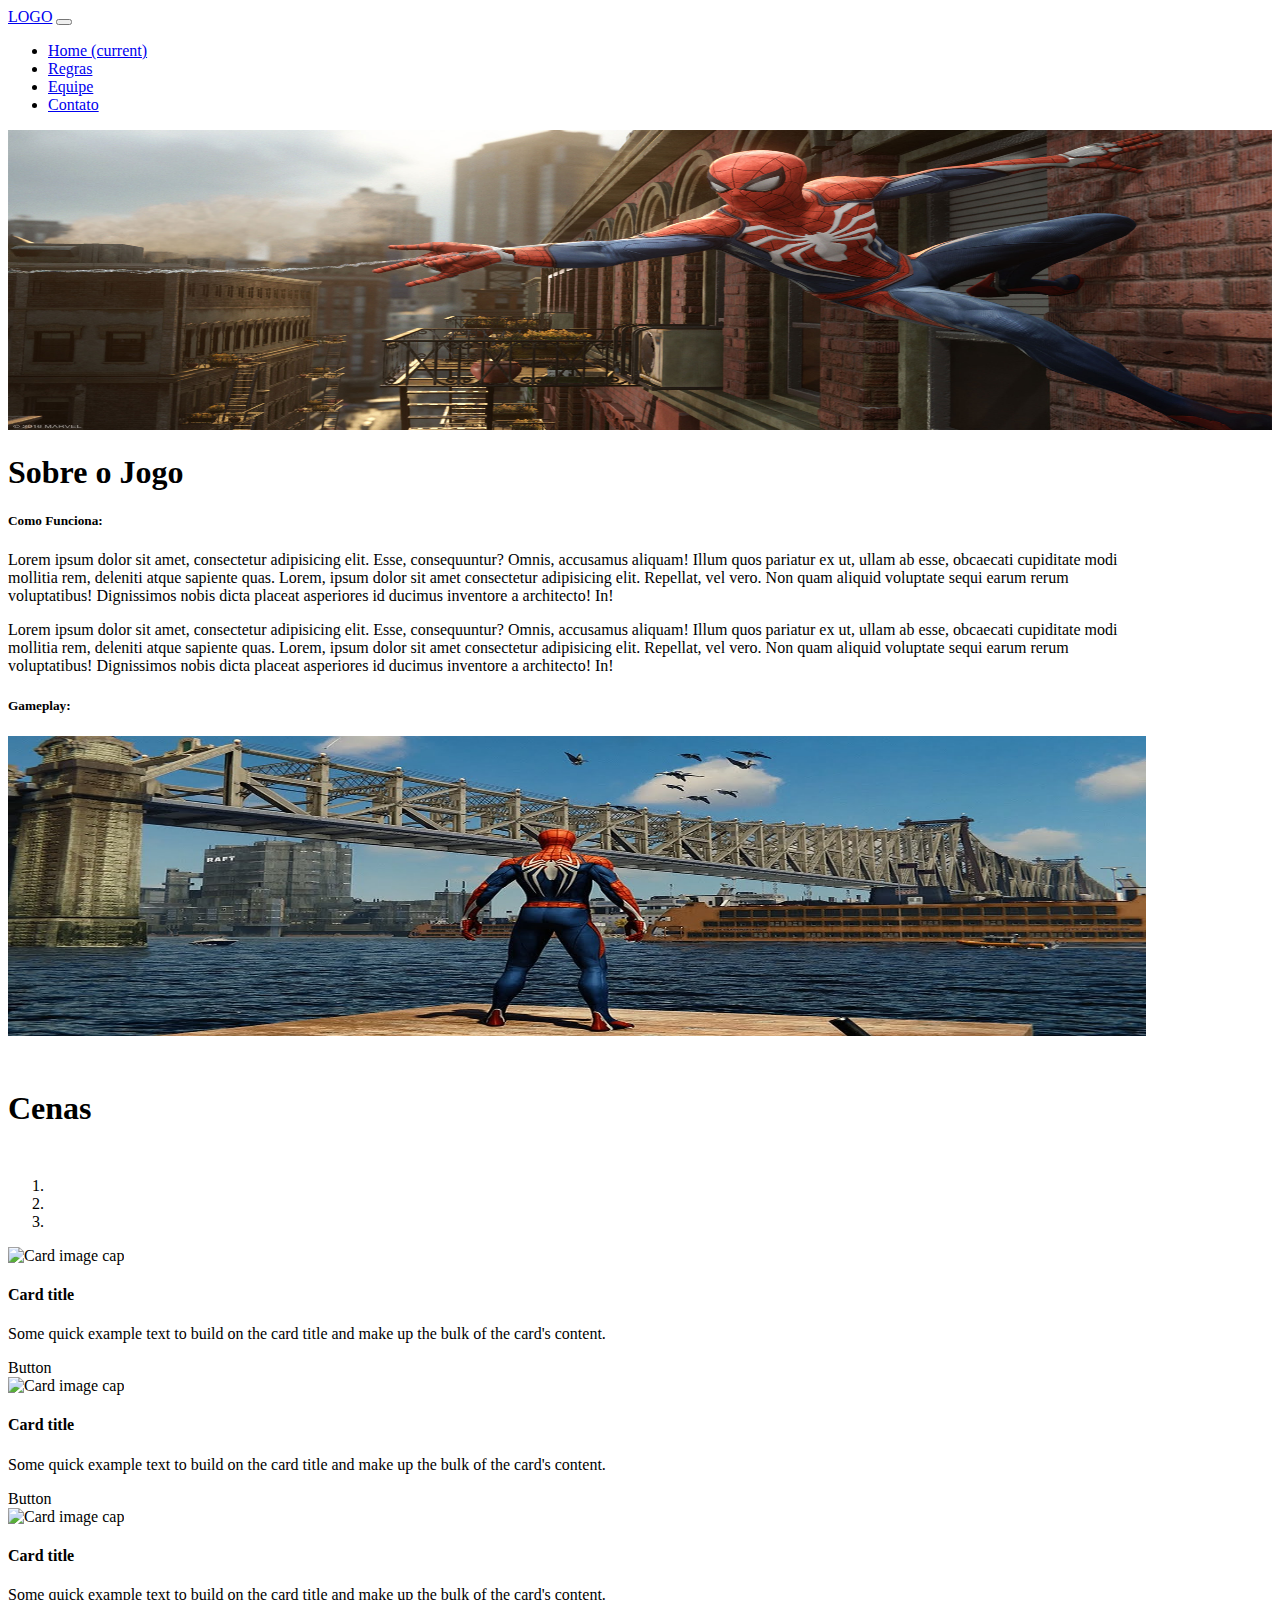
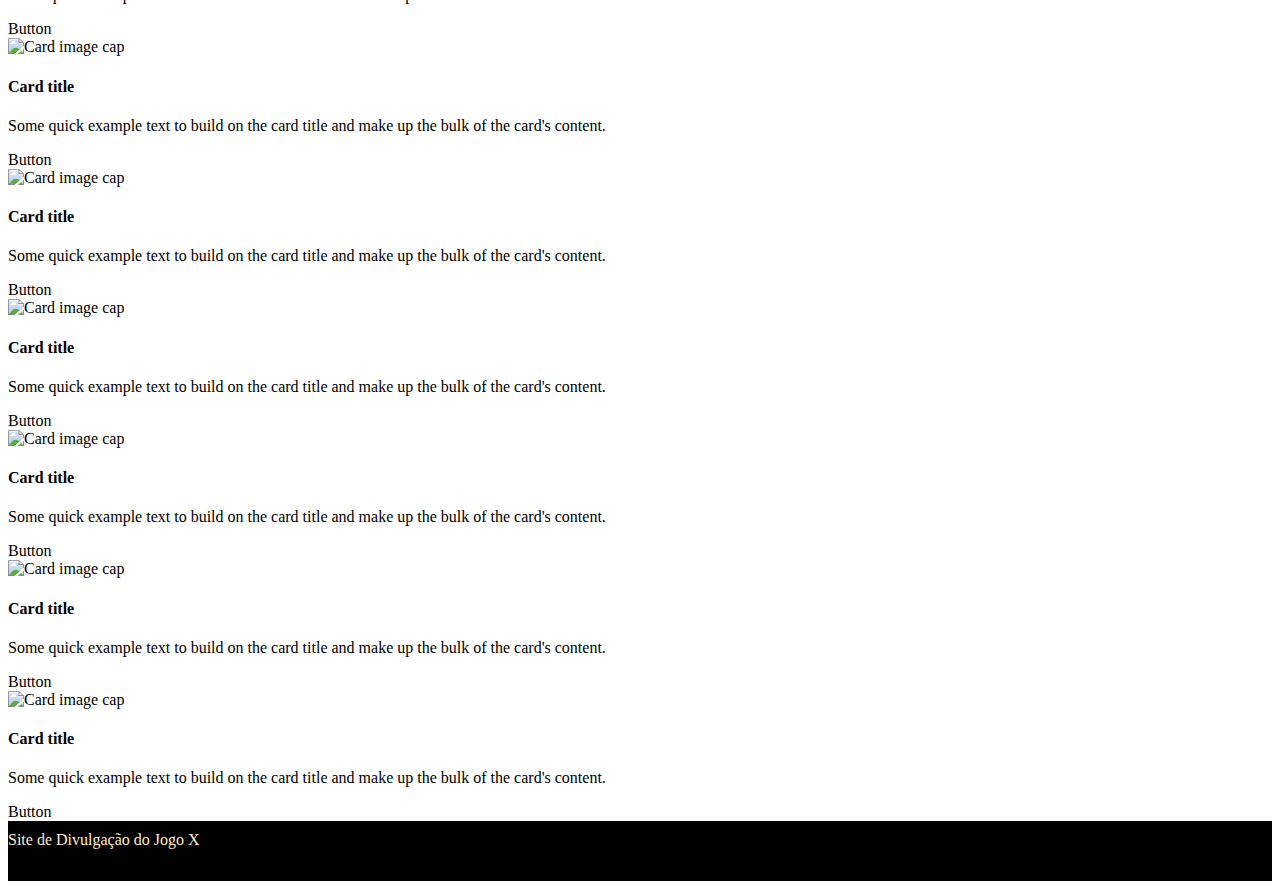
==== index.html @ 488dd3f8 "Add files via upload" ====
<!doctype html>
<html lang="en">
  <head>
    <!-- Required meta tags -->
    <meta charset="utf-8">
    <meta name="viewport" content="width=device-width, initial-scale=1, shrink-to-fit=no">

    <!-- Bootstrap CSS -->
    <link rel="stylesheet" href="https://cdn.jsdelivr.net/npm/bootstrap@4.5.3/dist/css/bootstrap.min.css" integrity="sha384-TX8t27EcRE3e/ihU7zmQxVncDAy5uIKz4rEkgIXeMed4M0jlfIDPvg6uqKI2xXr2" crossorigin="anonymous">
    
    <link rel="stylesheet" href="css/estilo.css">
    <title>Home</title>

  </head>
  <body>

<!-- Navigation Bar-->
<!-- Início -->
    <nav class="navbar navbar-expand-lg navbar-light bg-light d-print">
        <a class="navbar-brand" href="#">LOGO</a>
        <button class="navbar-toggler" type="button" data-toggle="collapse" data-target="#navbarSupportedContent" aria-controls="navbarSupportedContent" aria-expanded="false" aria-label="Toggle navigation">
          <span class="navbar-toggler-icon"></span>
        </button>
      
        <div class="collapse navbar-collapse" id="navbarSupportedContent">
          <ul class="navbar-nav ml-auto">
            <li class="nav-item">
              <a class="nav-link active" href="index.html">Home <span class="sr-only">(current)</span></a>
            </li>
            <li class="nav-item">
              <a class="nav-link" href="regras.html">Regras</a>
            </li>
            <li class="nav-item">
                <a class="nav-link" href="equipe.html">Equipe</a>
              </li>
              <li class="nav-item">
                <a class="nav-link" href="contato.html">Contato</a>
              </li>
          </ul>
        </div>
    </nav>
<!-- Fim -->

<!-- Criação do Banner -->
<!-- Início -->

      <section>
        <img src="img/banner.jpg" class="img-fluid banner mx-auto d-block" alt="Banner">
      </section>

<!-- Fim -->

<!-- Criação do About Me -->
<!-- Início -->

      <section class="navigation mx-auto">
        <h1 class="text-center titulo">Sobre o Jogo</h1>
        <div class="container">
            <div class="row">
              <div class="col-lg-6">
                <h5 class="text-center">Como Funciona:</h5>
                <p class="text-justify">Lorem ipsum dolor sit amet, consectetur adipisicing elit. 
                Esse, consequuntur? Omnis, accusamus aliquam! Illum quos 
                pariatur ex ut, ullam ab esse, obcaecati cupiditate modi mollitia 
                rem, deleniti atque sapiente quas. Lorem, ipsum dolor sit amet consectetur adipisicing 
                elit. Repellat, vel vero. Non quam aliquid voluptate sequi earum rerum voluptatibus! 
                Dignissimos nobis dicta placeat asperiores id ducimus inventore a architecto! In!</p>
                <p class="text-justify">Lorem ipsum dolor sit amet, consectetur adipisicing elit. 
                  Esse, consequuntur? Omnis, accusamus aliquam! Illum quos 
                  pariatur ex ut, ullam ab esse, obcaecati cupiditate modi mollitia 
                  rem, deleniti atque sapiente quas. Lorem, ipsum dolor sit amet consectetur adipisicing 
                  elit. Repellat, vel vero. Non quam aliquid voluptate sequi earum rerum voluptatibus! 
                  Dignissimos nobis dicta placeat asperiores id ducimus inventore a architecto! In!</p>
              </div>
              <div class="col-lg-6">
                <h5 class="text-center">Gameplay:</h5>
                <img class="img-fluid gameplay text-center" src="img/gamelay.jpg" alt="Gameplay">
              </div>
            </div>
          </div>
      </section>

<!-- Fim -->

<!-- Criação da Seção Cenas -->
<!-- Início -->

<div class="container my-4">
  <h1 style="margin-top: 50px; margin-bottom: 50px;" class="text-center">Cenas</h1>

  <!--Carousel Wrapper-->
  <div id="multi-item-example" class="carousel slide carousel-multi-item" data-ride="carousel">

    <!--Controls-->
    <div class="controls-top">
      <a class="btn-floating" href="#multi-item-example" data-slide="prev"><i class="fa fa-chevron-left"></i></a>
      <a class="btn-floating" href="#multi-item-example" data-slide="next"><i class="fa fa-chevron-right"></i></a>
    </div>
    <!--/.Controls-->

    <!--Indicators-->
    <ol class="carousel-indicators">
      <li data-target="#multi-item-example" data-slide-to="0" class="active"></li>
      <li data-target="#multi-item-example" data-slide-to="1"></li>
      <li data-target="#multi-item-example" data-slide-to="2"></li>
    </ol>
    <!--/.Indicators-->

    <!--Slides-->
    <div class="carousel-inner" role="listbox">

      <!--First slide-->
      <div class="carousel-item active" data-interval="3000">

        <div class="row">
          <div class="col-md-4">
            <div class="card mb-2">
              <img class="card-img-top" src="https://mdbootstrap.com/img/Photos/Horizontal/Nature/4-col/img%20(34).jpg"
                alt="Card image cap">
              <div class="card-body">
                <h4 class="card-title">Card title</h4>
                <p class="card-text">Some quick example text to build on the card title and make up the bulk of the
                  card's content.</p>
                <a class="btn btn-primary">Button</a>
              </div>
            </div>
          </div>

          <div class="col-md-4 clearfix d-none d-md-block">
            <div class="card mb-2">
              <img class="card-img-top" src="https://mdbootstrap.com/img/Photos/Horizontal/Nature/4-col/img%20(18).jpg"
                alt="Card image cap">
              <div class="card-body">
                <h4 class="card-title">Card title</h4>
                <p class="card-text">Some quick example text to build on the card title and make up the bulk of the
                  card's content.</p>
                <a class="btn btn-primary">Button</a>
              </div>
            </div>
          </div>

          <div class="col-md-4 clearfix d-none d-md-block">
            <div class="card mb-2">
              <img class="card-img-top" src="https://mdbootstrap.com/img/Photos/Horizontal/Nature/4-col/img%20(35).jpg"
                alt="Card image cap">
              <div class="card-body">
                <h4 class="card-title">Card title</h4>
                <p class="card-text">Some quick example text to build on the card title and make up the bulk of the
                  card's content.</p>
                <a class="btn btn-primary">Button</a>
              </div>
            </div>
          </div>
        </div>

      </div>
      <!--/.First slide-->

      <!--Second slide-->
      <div class="carousel-item" data-interval="3000">

        <div class="row">
          <div class="col-md-4">
            <div class="card mb-2">
              <img class="card-img-top" src="https://mdbootstrap.com/img/Photos/Horizontal/City/4-col/img%20(60).jpg"
                alt="Card image cap">
              <div class="card-body">
                <h4 class="card-title">Card title</h4>
                <p class="card-text text-justify">Some quick example text to build on the card title and make up the bulk of the
                  card's content.</p>
                <a class="btn btn-primary">Button</a>
              </div>
            </div>
          </div>

          <div class="col-md-4 clearfix d-none d-md-block">
            <div class="card mb-2">
              <img class="card-img-top" src="https://mdbootstrap.com/img/Photos/Horizontal/City/4-col/img%20(47).jpg"
                alt="Card image cap">
              <div class="card-body">
                <h4 class="card-title">Card title</h4>
                <p class="card-text">Some quick example text to build on the card title and make up the bulk of the
                  card's content.</p>
                <a class="btn btn-primary">Button</a>
              </div>
            </div>
          </div>

          <div class="col-md-4 clearfix d-none d-md-block">
            <div class="card mb-2">
              <img class="card-img-top" src="https://mdbootstrap.com/img/Photos/Horizontal/City/4-col/img%20(48).jpg"
                alt="Card image cap">
              <div class="card-body">
                <h4 class="card-title">Card title</h4>
                <p class="card-text">Some quick example text to build on the card title and make up the bulk of the
                  card's content.</p>
                <a class="btn btn-primary">Button</a>
              </div>
            </div>
          </div>
        </div>

      </div>
      <!--/.Second slide-->

      <!--Third slide-->
      <div class="carousel-item">

        <div class="row">
          <div class="col-md-4">
            <div class="card mb-2">
              <img class="card-img-top" src="https://mdbootstrap.com/img/Photos/Horizontal/Food/4-col/img%20(53).jpg"
                alt="Card image cap">
              <div class="card-body">
                <h4 class="card-title">Card title</h4>
                <p class="card-text">Some quick example text to build on the card title and make up the bulk of the
                  card's content.</p>
                <a class="btn btn-primary">Button</a>
              </div>
            </div>
          </div>

          <div class="col-md-4 clearfix d-none d-md-block">
            <div class="card mb-2">
              <img class="card-img-top" src="https://mdbootstrap.com/img/Photos/Horizontal/Food/4-col/img%20(45).jpg"
                alt="Card image cap">
              <div class="card-body">
                <h4 class="card-title">Card title</h4>
                <p class="card-text">Some quick example text to build on the card title and make up the bulk of the
                  card's content.</p>
                <a class="btn btn-primary">Button</a>
              </div>
            </div>
          </div>

          <div class="col-md-4 clearfix d-none d-md-block">
            <div class="card mb-2">
              <img class="card-img-top" src="https://mdbootstrap.com/img/Photos/Horizontal/Food/4-col/img%20(51).jpg"
                alt="Card image cap">
              <div class="card-body">
                <h4 class="card-title">Card title</h4>
                <p class="card-text">Some quick example text to build on the card title and make up the bulk of the
                  card's content.</p>
                <a class="btn btn-primary">Button</a>
              </div>
            </div>
          </div>
        </div>

      </div>
      <!--/.Third slide-->

    </div>
    <!--/.Slides-->

  </div>
  <!--/.Carousel Wrapper-->


</div>
<!-- Fim -->
	
<!-- Criação do Footer -->
<!-- Início -->

<footer style="background-color: black; width: 100%; height: 50px; padding-top: 10px;" class="text-center">
  <span style="color: blanchedalmond;">Site de Divulgação do Jogo X</span>   
</footer>

<!-- Fim -->

    <!-- Option 1: jQuery and Bootstrap Bundle (includes Popper) -->
    <script src="https://code.jquery.com/jquery-3.5.1.slim.min.js" integrity="sha384-DfXdz2htPH0lsSSs5nCTpuj/zy4C+OGpamoFVy38MVBnE+IbbVYUew+OrCXaRkfj" crossorigin="anonymous"></script>
    <script src="https://cdn.jsdelivr.net/npm/bootstrap@4.5.3/dist/js/bootstrap.bundle.min.js" integrity="sha384-ho+j7jyWK8fNQe+A12Hb8AhRq26LrZ/JpcUGGOn+Y7RsweNrtN/tE3MoK7ZeZDyx" crossorigin="anonymous"></script>
  </body>
</html>
---- css/estilo.css ----
/* Classes */
.navigation {
    width: 90%;
}
.banner {
    width: 100%;
    height: 300px;
}

.gameplay {
    width: 100%;
    height: 300px;
    margin: 0px;
    border: 0px;
}

.titulo {
    margin-top: 20px;
    margin-bottom: 20px;
}

.cenas {
    width: 80%;
}

.img_cenas {
    width: 100%;
    height: 300px;
}

.col_regras {
    margin-top: 25px;
    margin-bottom: 25px;
}

.img_equipe {
    width: 150px;
    height: 150px;
}

.image {
    position: relative;
}
.overlay {
    position: absolute;
    top: 0;
    bottom: 0;
    right: 0;
    left: 4px;
    height: 150px;
    width: 150px;
    opacity: 0;
    transition: .5s ease;
    background-color: rgba(67, 68, 68, 0.7);
}
.image:hover .overlay {
    opacity: 1;
}
.detail {
    color: #fff;
    font-size: 15px;
    position: absolute;
    top: 45%;
    left: 25%;
}

.embed iframe {
    position: absolute;
    width: 100%;
    height: 100%;
    border: none;
}

.embed {
    position: relative;
    width: 100%;
    padding-bottom: 56.25%;
}

.redes_sociais {
    width: 25px;
    height: 25px;
}

.alinhaRedes ul {
    list-style: none;
    text-align: center;  
}

.alinhaRedes li {
    display: inline-block;
    padding: 20px;
}

.recuoSite {
    margin-top: 15px; 
    margin-bottom:40px; 
}


@media screen and (max-width: 767px) {
    .overlay {
        position: absolute;
        margin: 0px auto;
        height: 150px;
        width: 150px;
        opacity: 0;
        transition: .5s ease;
        background-color: rgba(67, 68, 68, 0.7);
    }

    .espacamento {
        margin-top: 5px;
        margin-bottom: 25px;
    }

    .alinhaRedes li {
        display: inline-block;
        padding: 0px 3px;
        margin-top: 10px;
    }

    .tituloRedes {
        margin-top: 20px;
    }
    
    .recuo {
        margin-bottom: 0px;
    }
}
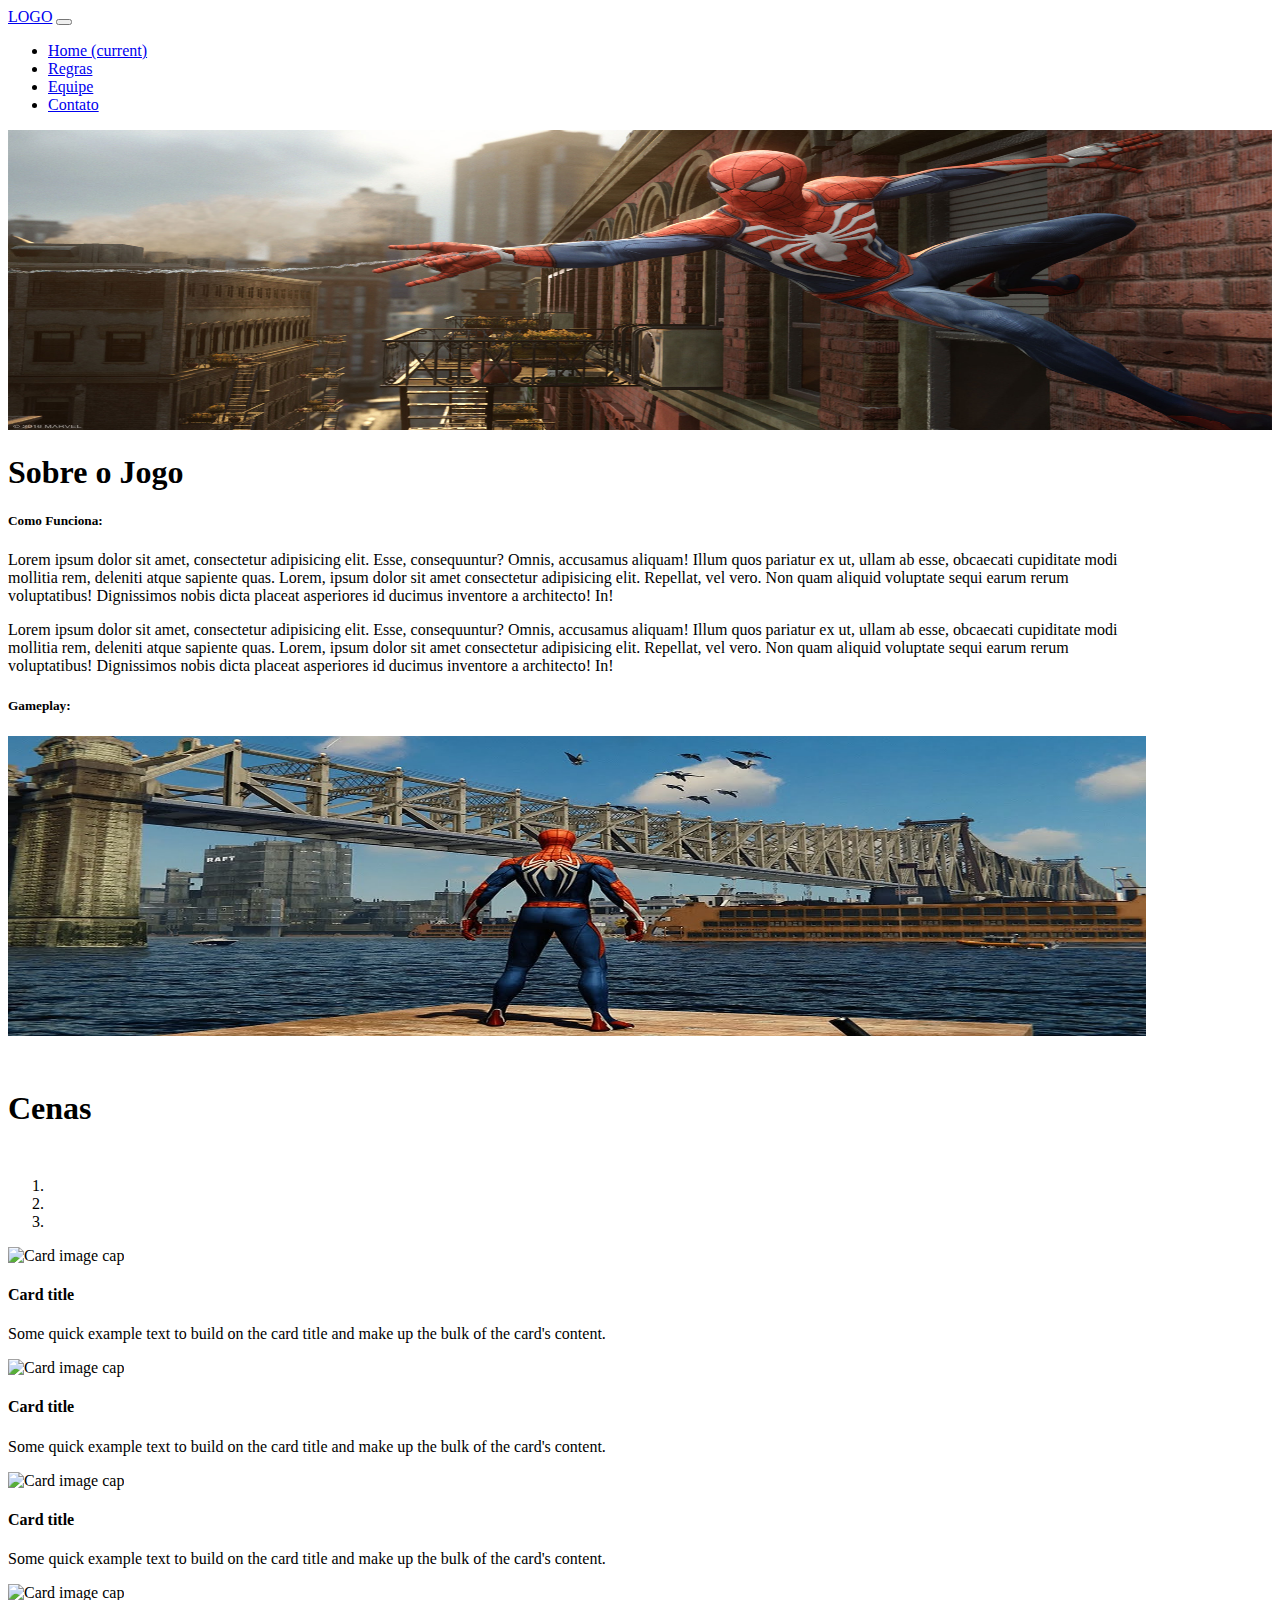
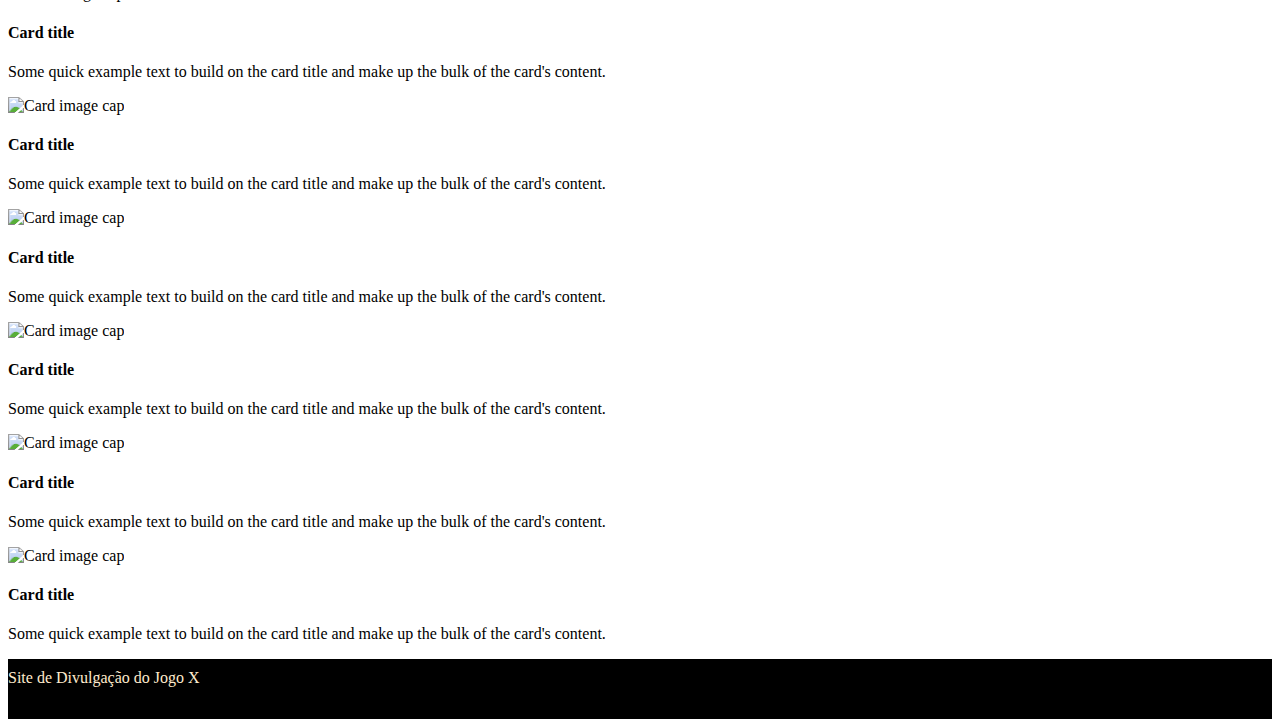
==== commit d9975833: "Add files via upload" ====
--- a/index.html
+++ b/index.html
@@ -121,7 +121,6 @@
                 <h4 class="card-title">Card title</h4>
                 <p class="card-text">Some quick example text to build on the card title and make up the bulk of the
                   card's content.</p>
-                <a class="btn btn-primary">Button</a>
               </div>
             </div>
           </div>
@@ -134,7 +133,6 @@
                 <h4 class="card-title">Card title</h4>
                 <p class="card-text">Some quick example text to build on the card title and make up the bulk of the
                   card's content.</p>
-                <a class="btn btn-primary">Button</a>
               </div>
             </div>
           </div>
@@ -147,7 +145,6 @@
                 <h4 class="card-title">Card title</h4>
                 <p class="card-text">Some quick example text to build on the card title and make up the bulk of the
                   card's content.</p>
-                <a class="btn btn-primary">Button</a>
               </div>
             </div>
           </div>
@@ -168,7 +165,6 @@
                 <h4 class="card-title">Card title</h4>
                 <p class="card-text text-justify">Some quick example text to build on the card title and make up the bulk of the
                   card's content.</p>
-                <a class="btn btn-primary">Button</a>
               </div>
             </div>
           </div>
@@ -181,7 +177,6 @@
                 <h4 class="card-title">Card title</h4>
                 <p class="card-text">Some quick example text to build on the card title and make up the bulk of the
                   card's content.</p>
-                <a class="btn btn-primary">Button</a>
               </div>
             </div>
           </div>
@@ -194,7 +189,6 @@
                 <h4 class="card-title">Card title</h4>
                 <p class="card-text">Some quick example text to build on the card title and make up the bulk of the
                   card's content.</p>
-                <a class="btn btn-primary">Button</a>
               </div>
             </div>
           </div>
@@ -204,7 +198,7 @@
       <!--/.Second slide-->
 
       <!--Third slide-->
-      <div class="carousel-item">
+      <div class="carousel-item" data-interval="3000">
 
         <div class="row">
           <div class="col-md-4">
@@ -215,7 +209,6 @@
                 <h4 class="card-title">Card title</h4>
                 <p class="card-text">Some quick example text to build on the card title and make up the bulk of the
                   card's content.</p>
-                <a class="btn btn-primary">Button</a>
               </div>
             </div>
           </div>
@@ -228,7 +221,6 @@
                 <h4 class="card-title">Card title</h4>
                 <p class="card-text">Some quick example text to build on the card title and make up the bulk of the
                   card's content.</p>
-                <a class="btn btn-primary">Button</a>
               </div>
             </div>
           </div>
@@ -241,7 +233,6 @@
                 <h4 class="card-title">Card title</h4>
                 <p class="card-text">Some quick example text to build on the card title and make up the bulk of the
                   card's content.</p>
-                <a class="btn btn-primary">Button</a>
               </div>
             </div>
           </div>
--- a/css/estilo.css
+++ b/css/estilo.css
@@ -40,41 +40,6 @@
 
 .image {
     position: relative;
-}
-.overlay {
-    position: absolute;
-    top: 0;
-    bottom: 0;
-    right: 0;
-    left: 4px;
-    height: 150px;
-    width: 150px;
-    opacity: 0;
-    transition: .5s ease;
-    background-color: rgba(67, 68, 68, 0.7);
-}
-.image:hover .overlay {
-    opacity: 1;
-}
-.detail {
-    color: #fff;
-    font-size: 15px;
-    position: absolute;
-    top: 45%;
-    left: 25%;
-}
-
-.embed iframe {
-    position: absolute;
-    width: 100%;
-    height: 100%;
-    border: none;
-}
-
-.embed {
-    position: relative;
-    width: 100%;
-    padding-bottom: 56.25%;
 }
 
 .redes_sociais {
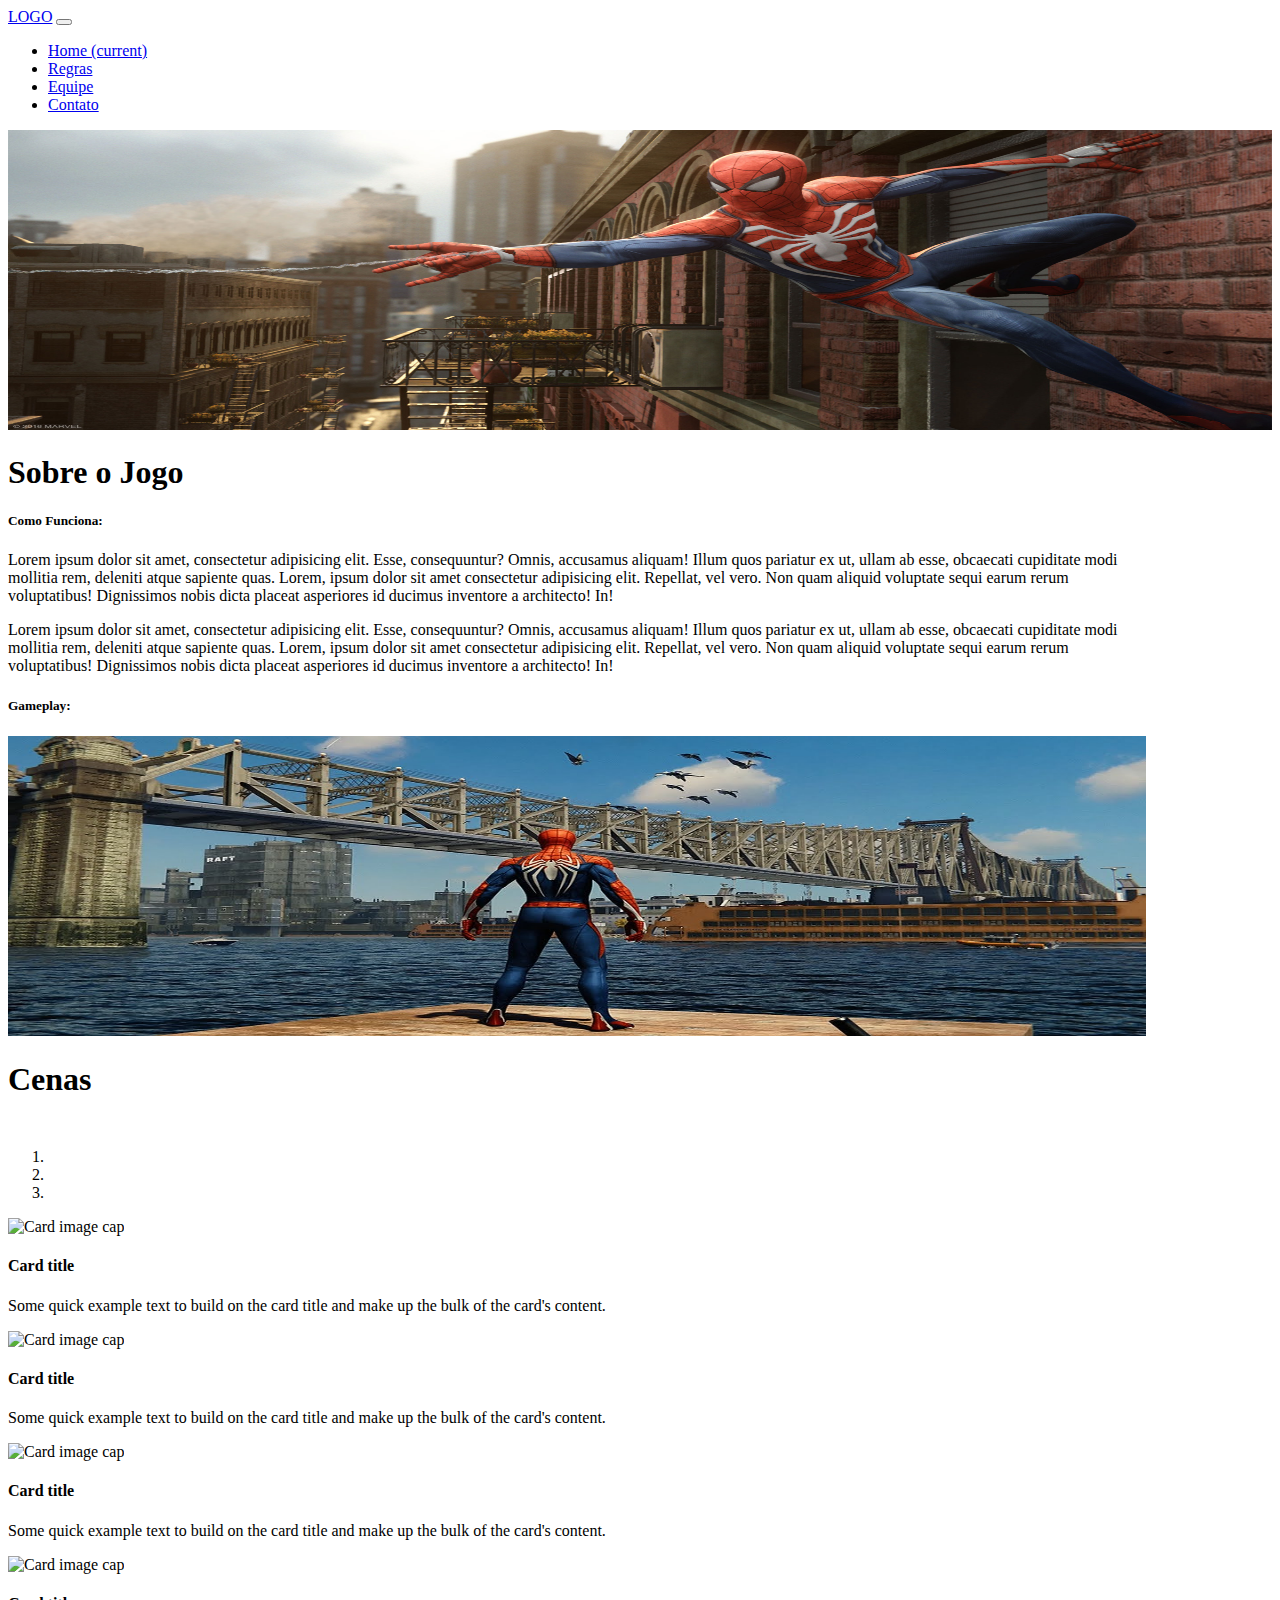
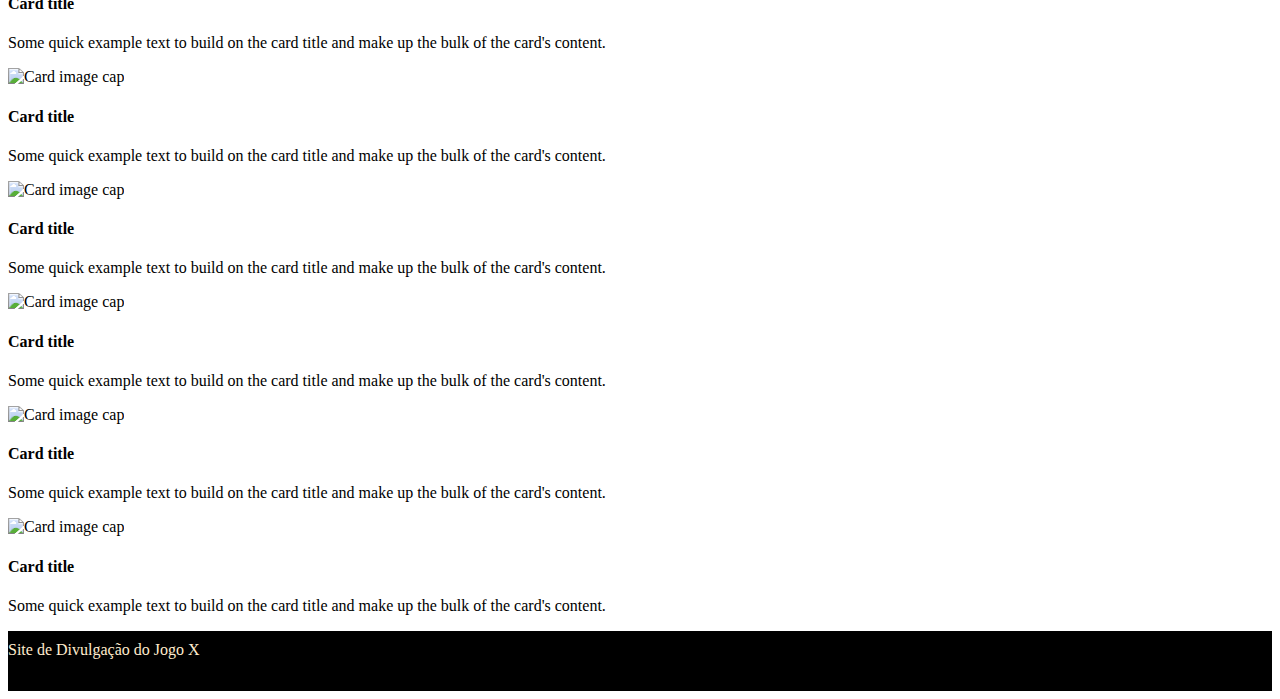
==== commit 00d911e7: "Update index.html" ====
--- a/index.html
+++ b/index.html
@@ -86,7 +86,7 @@
 <!-- Início -->
 
 <div class="container my-4">
-  <h1 style="margin-top: 50px; margin-bottom: 50px;" class="text-center">Cenas</h1>
+  <h1 style="margin-bottom: 50px;" class="text-center">Cenas</h1>
 
   <!--Carousel Wrapper-->
   <div id="multi-item-example" class="carousel slide carousel-multi-item" data-ride="carousel">
@@ -264,4 +264,4 @@
     <script src="https://code.jquery.com/jquery-3.5.1.slim.min.js" integrity="sha384-DfXdz2htPH0lsSSs5nCTpuj/zy4C+OGpamoFVy38MVBnE+IbbVYUew+OrCXaRkfj" crossorigin="anonymous"></script>
     <script src="https://cdn.jsdelivr.net/npm/bootstrap@4.5.3/dist/js/bootstrap.bundle.min.js" integrity="sha384-ho+j7jyWK8fNQe+A12Hb8AhRq26LrZ/JpcUGGOn+Y7RsweNrtN/tE3MoK7ZeZDyx" crossorigin="anonymous"></script>
   </body>
-</html>+</html>
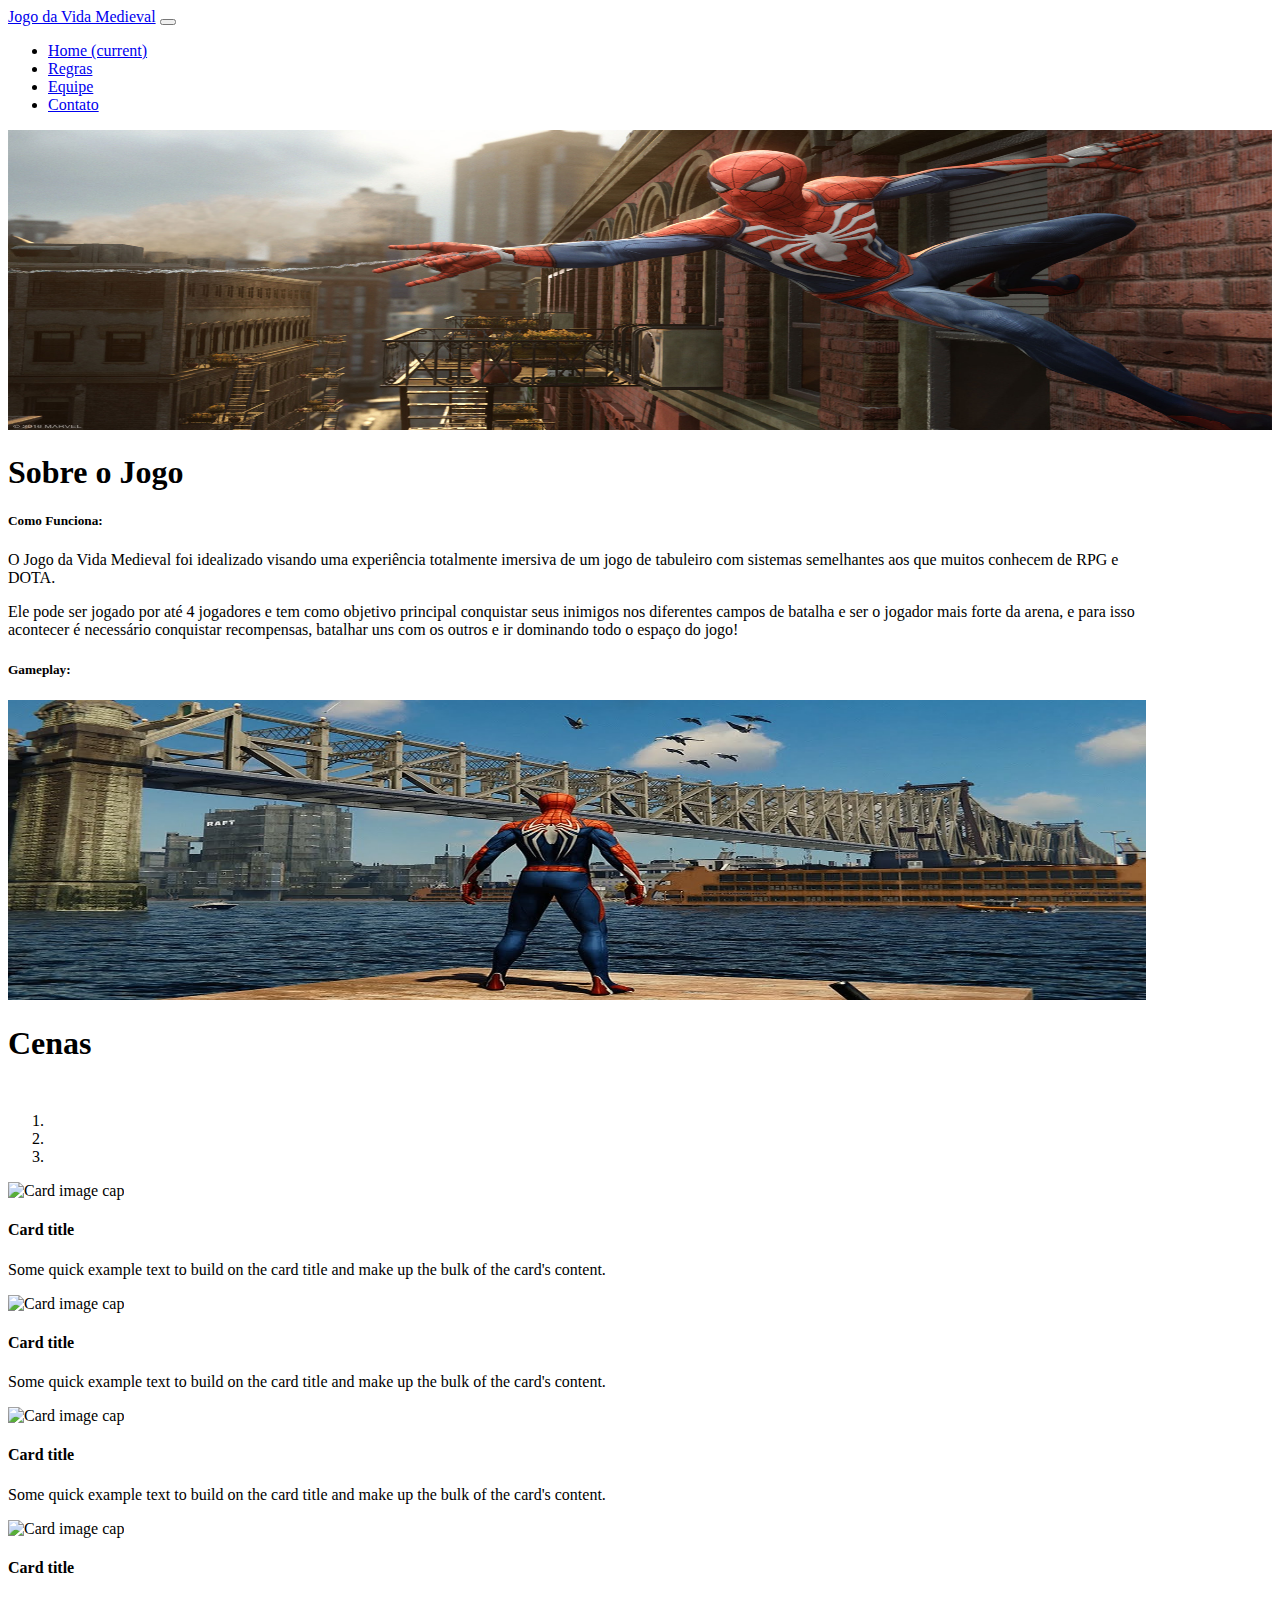
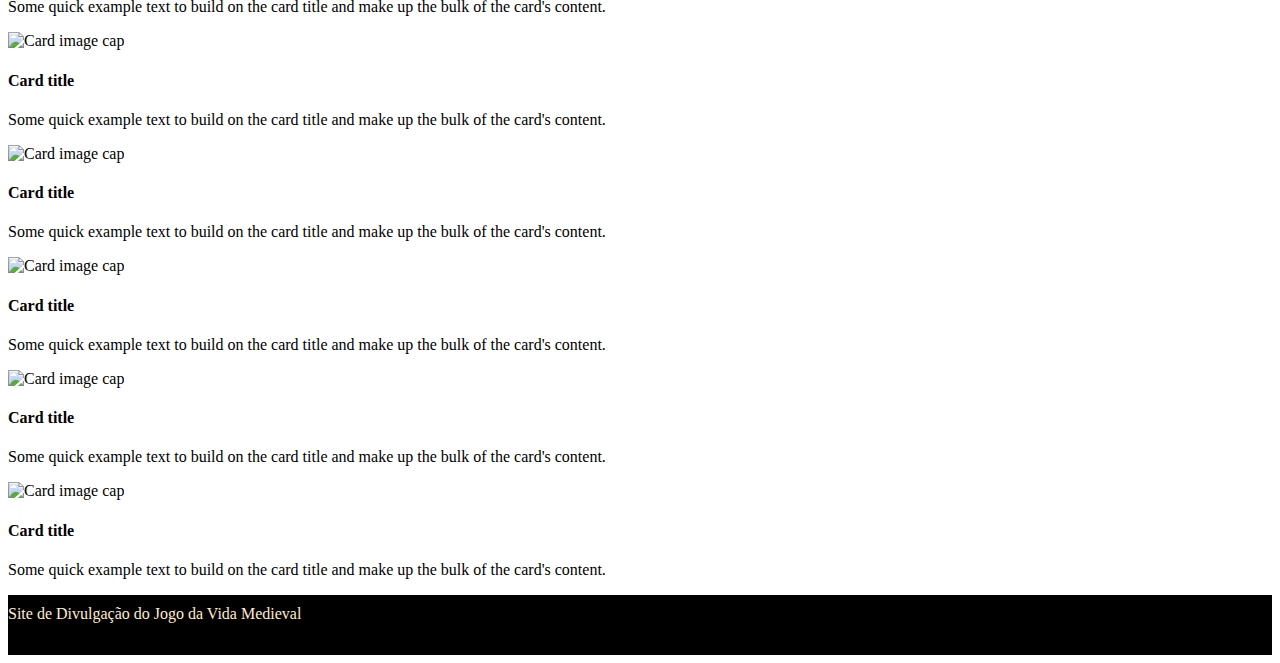
==== commit 64732157: "Add files via upload" ====
--- a/index.html
+++ b/index.html
@@ -17,7 +17,7 @@
 <!-- Navigation Bar-->
 <!-- Início -->
     <nav class="navbar navbar-expand-lg navbar-light bg-light d-print">
-        <a class="navbar-brand" href="#">LOGO</a>
+        <a class="navbar-brand" href="#">Jogo da Vida Medieval</a>
         <button class="navbar-toggler" type="button" data-toggle="collapse" data-target="#navbarSupportedContent" aria-controls="navbarSupportedContent" aria-expanded="false" aria-label="Toggle navigation">
           <span class="navbar-toggler-icon"></span>
         </button>
@@ -59,18 +59,8 @@
             <div class="row">
               <div class="col-lg-6">
                 <h5 class="text-center">Como Funciona:</h5>
-                <p class="text-justify">Lorem ipsum dolor sit amet, consectetur adipisicing elit. 
-                Esse, consequuntur? Omnis, accusamus aliquam! Illum quos 
-                pariatur ex ut, ullam ab esse, obcaecati cupiditate modi mollitia 
-                rem, deleniti atque sapiente quas. Lorem, ipsum dolor sit amet consectetur adipisicing 
-                elit. Repellat, vel vero. Non quam aliquid voluptate sequi earum rerum voluptatibus! 
-                Dignissimos nobis dicta placeat asperiores id ducimus inventore a architecto! In!</p>
-                <p class="text-justify">Lorem ipsum dolor sit amet, consectetur adipisicing elit. 
-                  Esse, consequuntur? Omnis, accusamus aliquam! Illum quos 
-                  pariatur ex ut, ullam ab esse, obcaecati cupiditate modi mollitia 
-                  rem, deleniti atque sapiente quas. Lorem, ipsum dolor sit amet consectetur adipisicing 
-                  elit. Repellat, vel vero. Non quam aliquid voluptate sequi earum rerum voluptatibus! 
-                  Dignissimos nobis dicta placeat asperiores id ducimus inventore a architecto! In!</p>
+                <p class="text-justify">O Jogo da Vida Medieval foi idealizado visando uma experiência totalmente imersiva de um jogo de tabuleiro com sistemas semelhantes aos que muitos conhecem de RPG e DOTA.</p>
+                <p class="text-justify">Ele pode ser jogado por até 4 jogadores e tem como objetivo principal conquistar seus inimigos nos diferentes campos de batalha e ser o jogador mais forte da arena, e para isso acontecer é necessário conquistar recompensas, batalhar uns com os outros e ir dominando todo o espaço do jogo!</p>
               </div>
               <div class="col-lg-6">
                 <h5 class="text-center">Gameplay:</h5>
@@ -255,7 +245,7 @@
 <!-- Início -->
 
 <footer style="background-color: black; width: 100%; height: 50px; padding-top: 10px;" class="text-center">
-  <span style="color: blanchedalmond;">Site de Divulgação do Jogo X</span>   
+  <span style="color: blanchedalmond;">Site de Divulgação do Jogo da Vida Medieval</span>   
 </footer>
 
 <!-- Fim -->
